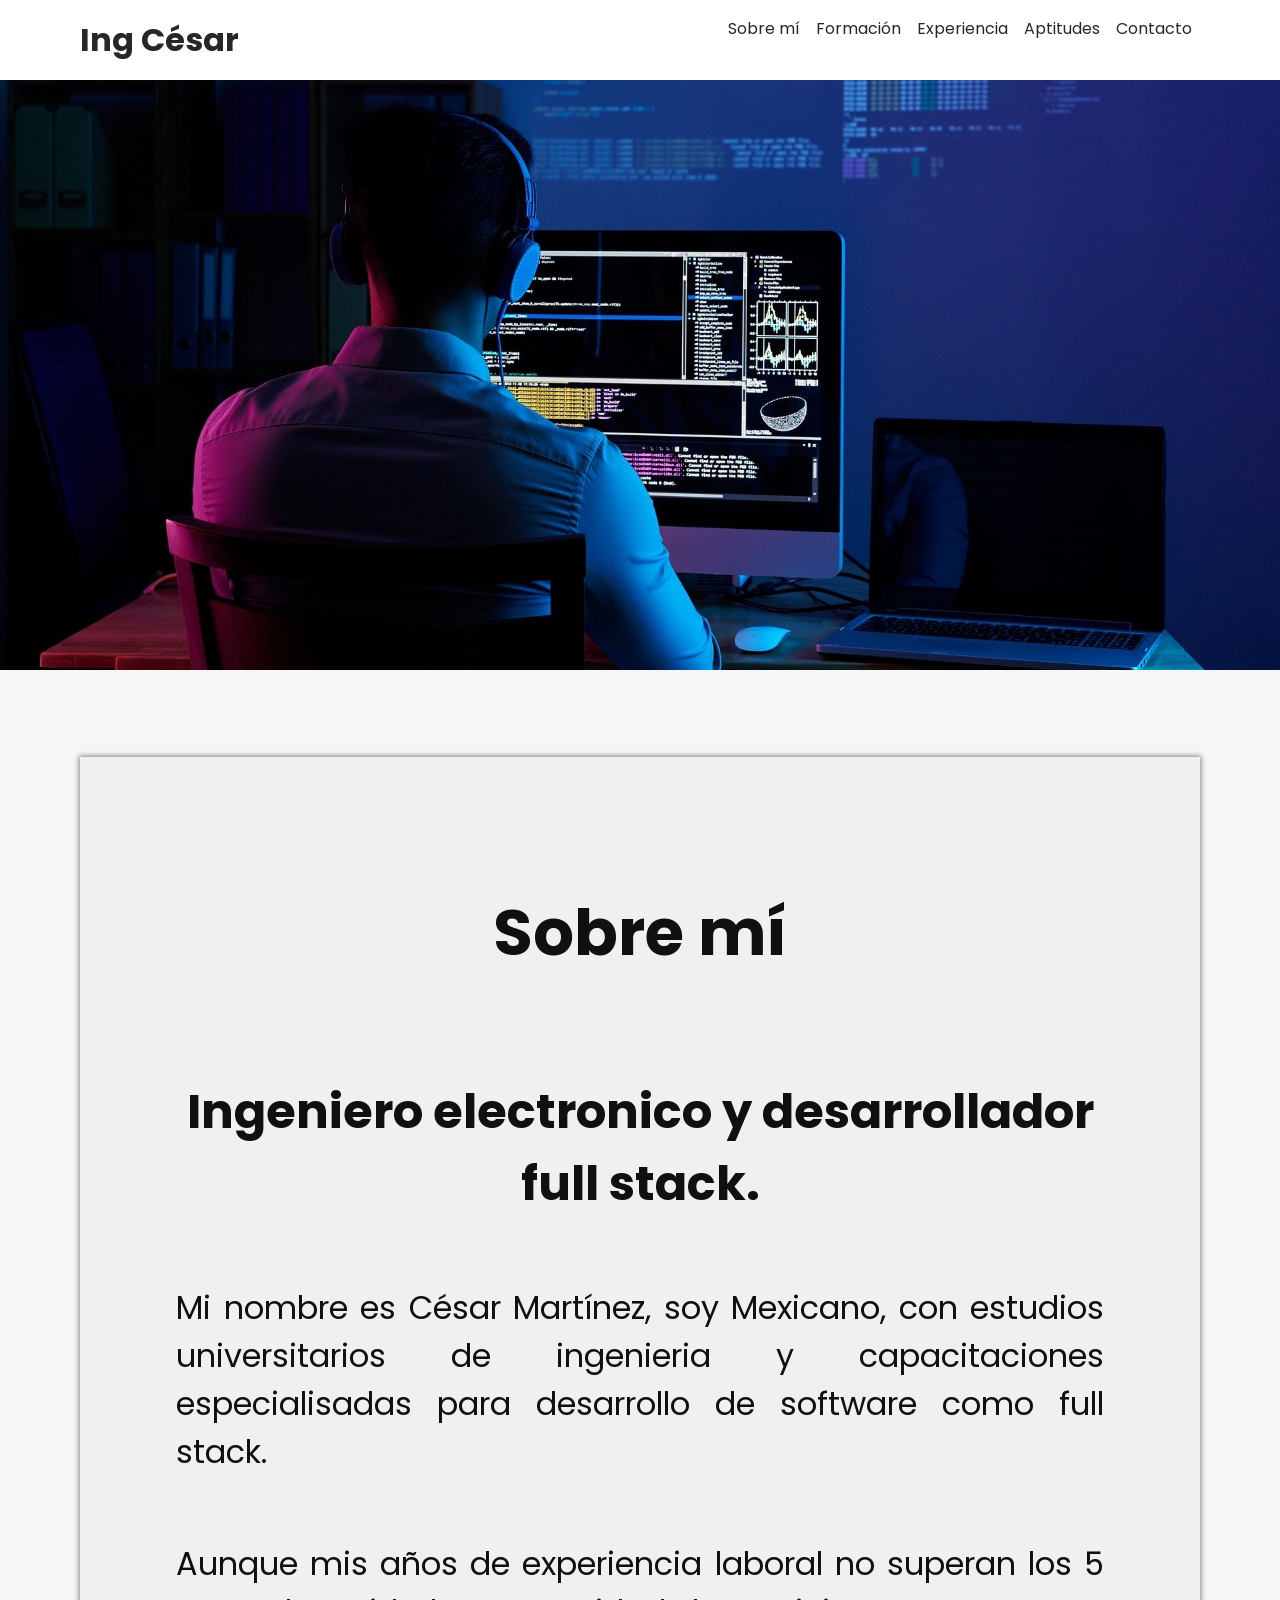
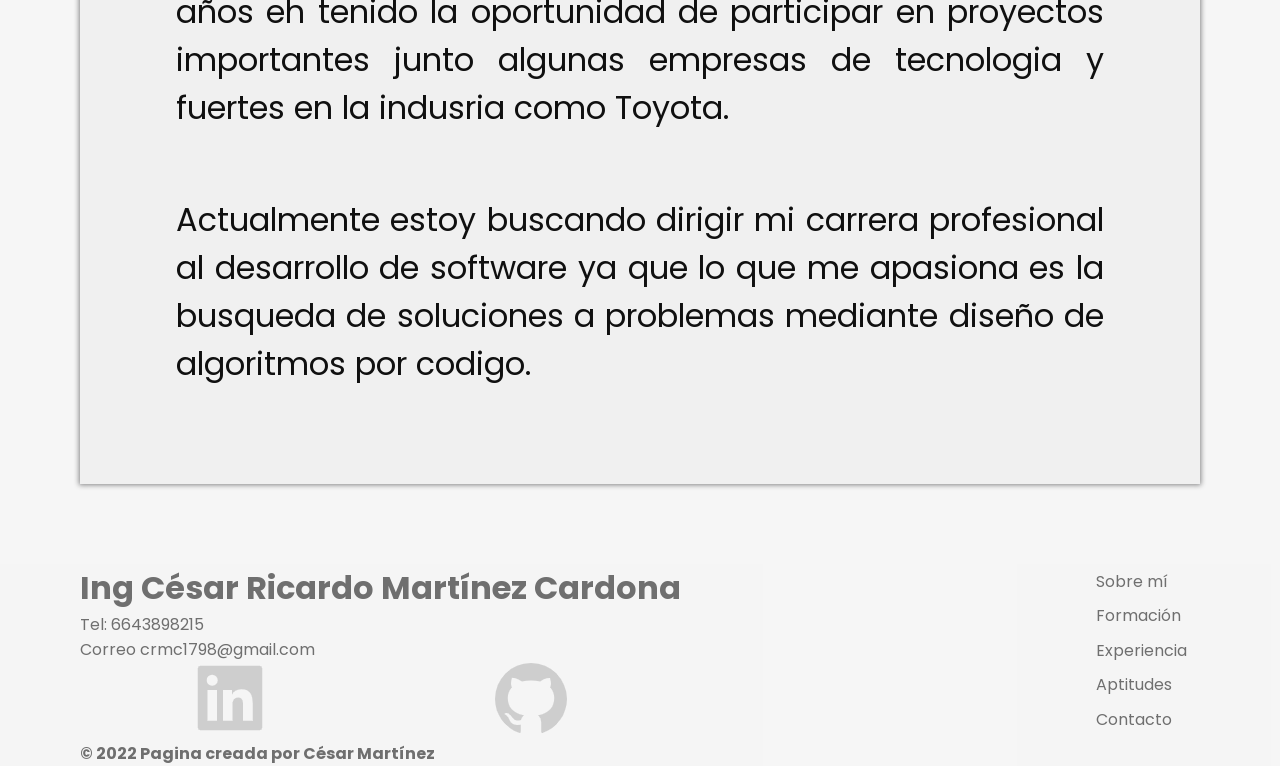
==== index.html @ 4b173de7 "V 1.1" ====
<!DOCTYPE html>
<html lang="en">

<head>
	<meta charset="UTF-8">
	<meta http-equiv="X-UA-Compatible" content="IE=edge">
	<meta name="viewport" content="width=device-width, initial-scale=1.0">
	<title>Ing César Martínez</title>
	<link rel="stylesheet" href="css/style.css">
	<link rel="preconnect" href="https://fonts.googleapis.com">
	<link rel="preconnect" href="https://fonts.gstatic.com" crossorigin>
	<link href="https://fonts.googleapis.com/css2?family=Poppins:wght@200&display=swap" rel="stylesheet">
</head>

<body>
	<div class="wrapper">
		<!-- Header -->
		<header class="main-header">
			<h1 class="logo">Ing César</h1>
			<nav class="menu">
				<ul>
					<li><a class="vinculos" href="index.html">Sobre mí</a></li>
					<li><a class="vinculos" href="pages/Formacion.html">Formación</a></li>
					<li><a class="vinculos" href="pages/Experiencia.html">Experiencia</a></li>
					<li><a class="vinculos" href="pages/Aptitudes.html">Aptitudes</a></li>
					<li><a class="vinculos" href="pages/Contacto.html">Contacto</a></li>
				</ul>
			</nav>
		</header>

		<!-- Section -->
		<section class="main-section">
			<div class="portada1">
				<img class="portada" src="img/skils1.jpg" alt="Codigo">
			</div>

			<div class="sobremi">
				
			</div><div class="sobremi1">
				<div>
					<h2 class="sobremiT">Sobre mí</h2>
				</div>

				<div>
					<h3 class="sobremiS">Ingeniero electronico y desarrollador full stack.</h3>
				</div>

				<div>
					<p class="sobremiP1">Mi nombre es César Martínez, soy Mexicano, con estudios universitarios de
						ingenieria y capacitaciones especialisadas para desarrollo de software como full stack.</p>
				</div>

				<div>
					<p class="sobremiP2">Aunque mis años de experiencia laboral no superan los 5 años eh tenido la
						oportunidad de participar en proyectos importantes junto algunas empresas de tecnologia y
						fuertes en la indusria como Toyota.</p>
				</div>

				<div>
					<p class="sobremiP3">Actualmente estoy buscando dirigir mi carrera profesional al desarrollo de
						software ya que lo que me apasiona es la busqueda de soluciones a problemas mediante diseño
						de algoritmos por codigo.</p>
				</div>
			</div>
		</section>

		<!-- Footer -->
		<footer class="main-footer">
			<div class="c1">
				<h2 class="ing">Ing César Ricardo Martínez Cardona</h2>
				<p>Tel: 6643898215</p>
				<p>Correo crmc1798@gmail.com</p>
	
				<div class="c11">
					<div><a href="#" target="_blank"><img src="img/antFill-linkedin@3x.png" alt=""></a></div>
	
					<div><a href="#" target="_blank"><img src="img/antFill-github@3x.png" alt=""></a></div>
				</div>
	
				<h2 class="autor">© 2022 Pagina creada por César Martínez</h2>
			</div>
	
			<nav class="menu1">
				<ul class="menu11">
					<li><a class="vinculos2" href="index.html">Sobre mí</a></li>
					<li><a class="vinculos2" href="pages/Formacion.html">Formación</a></li>
					<li><a class="vinculos2" href="pages/Experiencia.html">Experiencia</a></li>
					<li><a class="vinculos2" href="pages/Aptitudes.html">Aptitudes</a></li>
					<li><a class="vinculos2" href="pages/Contacto.html">Contacto</a></li>
				</ul>
			</nav>
		</footer>
	</div>

</body>

</html>
---- css/style.css ----
* {
    font-family: 'Poppins', sans-serif;
    margin: 0;
    padding: 0;
}

body {

    min-height: 100vh;
}

.wrapper {
    width: 100%;
    display: grid;
    grid-template-areas:
        "header"
        "section"
        "footer";
}

/*inicio Header*/
.main-header {
    display: flex;
    flex-flow: row wrap;
    background-color: #ffffff;
    align-content: space-around;
    justify-content: space-between;
    height: 5rem;
    color: #101010;
    width: auto;
    opacity: 0.9;
    grid-area: header;
}

.logo {
    margin-left: 5rem;
}

.menu {
    margin-right: 5rem;
}

.menu ul {
    display: flex;
    justify-content: flex-end;
    flex-wrap: wrap;
}

nav ul {
    display: flex;
    flex-flow: row wrap;
    list-style: none;
    padding: 0;
    margin: 0;
}

nav li a {
    color: #101010;
    text-decoration: none;
    font-size: 1rem;
    padding: .5rem;
}

nav li a:hover {
    color: #ffffff;
    background-color: #4774b6;
}
/*Fin Header*/


/*Inicio Footer*/
.menu1 ul {
    display: flex;
    flex-direction: column;
    justify-content: center;
    flex-wrap: wrap;
}

.main-footer {
    display: flex;
    flex-flow: row wrap;
    color: #101010;
    justify-content: space-between;
    background-color: #f0f0f0;
    opacity: 60%;
    width: 100%;
    height: auto;
    margin-top: auto;
    bottom: 0;
    grid-area: footer;
}

.menu1 ul li {
    margin: 0.3rem;
}

.c1 .ing {
    font-size: 2rem;
}

.c1 p {
    font-size: 1rem;
}

.c11 {
    display: flex;
    flex-flow: row wrap;
    justify-content: space-around;
}

.autor {
    font-size: 1rem;
}

.menu1 {
    font-size: 1rem;
    margin-right: 5rem;
}

.c1 {
    margin-left: 5rem;
}
/*Fin Footer*/

/*Inicio pagina Sobre mí*/
.main-section {
    background-color: #f6f6f6;
    grid-area: section;
}

.portada1 {
    margin: 0;
    padding: 0;
}

.portada {
    width: 100%;
}

.sobremi {
    background-color: #EBF0F7;
    margin: 0;
    padding: 0;
    display: flex;
    flex-flow: row nowrap;
}

.sobremi1 {
    display: flex;
    flex-flow: column wrap;
    margin: 5rem 5rem 5rem 5rem;
    padding: 4rem;
    background-color: #f0f0f0;
    color: #101010;
    text-align: justify;
    align-content: space-between;
    box-shadow: 0px 0px 5px 1px #848485;
}

.sobremi1 h2 {
    font-size: 4rem;
    text-align: center;
    margin: 4rem;
}

.sobremi1 h3 {
    font-size: 3rem;
    text-align: center;
    margin: 2rem;
}

.sobremi1 p {
    font-size: 2rem;
    text-align: justify;
    margin: 2rem;
}
/*Fin pagina Sobre mi*/

/*Inicio de pagina Formacion*/
.titulo {
    font-size: 5rem;
}

.contenedor {
    display: flex;
    flex-flow: column wrap;
    justify-content: center;
    align-items: center;
}

.tarjetas {
    margin-top: 1rem;
    margin-bottom: 1rem;
    display: grid;
    gap: 2rem;
    grid-template-areas:
        "tarjeta1 tarjeta2 tarjeta3";
}

.fototarjeta {
    width: 20rem;
}

.tarjeta1 {
    grid-area: tarjeta1;
    padding: 2rem;
    width: 22rem;
    display: flex;
    flex-flow: column wrap;
    align-items: center;
    background-color: #f0f0f0;
    box-shadow: 0px 0px 5px 1px #848485;
}

.tarjeta2 {
    grid-area: tarjeta2;
    padding: 2rem;
    width: 22rem;
    display: flex;
    flex-flow: column wrap;
    align-items: center;
    background-color: #f0f0f0;
    box-shadow: 0px 0px 5px 1px #848485;
}

.tarjeta3 {
    grid-area: tarjeta3;
    padding: 2rem;
    width: 22rem;
    display: flex;
    flex-flow: column wrap;
    align-items: center;
    background-color: #f0f0f0;
    box-shadow: 0px 0px 5px 1px #848485;
}

.tarjeta1:hover {
    transform: scale(1.1);
}

.tarjeta2:hover {
    transform: scale(1.1);
}

.tarjeta3:hover {
    transform: scale(1.1);
}

.textotarjeta {
    display: flex;
    flex-flow: column wrap;
    justify-content: space-around;
}

.textotarjeta h2 {
    font-size: 2rem;
    text-align: center;
    margin-bottom: 0.5rem;
}

.textotarjeta h3 {
    font-size: 1.3rem;
    margin-bottom: 0.5rem;
}

.textotarjeta p {
    font-size: 20px;
    text-align: justify;
}
/*Fin de pagina Formacion*/

/*Inicio de pagina Experiencia*/
.tarjetasH {
    padding: 1rem;
    margin: 1rem;
    display: grid;
    gap: 2rem;
    grid-template-areas:
        "tarjetaH1 tarjetaH2 tarjetaH3";
}

.fototarjetaH {
    width: 25rem;
}

.tarjetaH1:hover {
    transform: scale(1.1);
}

.tarjetaH2:hover {
    transform: scale(1.1);
}

.tarjetaH3:hover {
    transform: scale(1.1);
}

.tarjetaH1 {
    padding: 2rem;
    width: 30rem;
    display: flex;
    flex-flow: column wrap;
    align-items: center;
    background-color: #f0f0f0;
    box-shadow: 0px 0px 5px 1px #848485;
}

.tarjetaH2 {
    padding: 2rem;
    width: 30rem;
    display: flex;
    flex-flow: column wrap;
    align-items: center;
    background-color: #f0f0f0;
    box-shadow: 0px 0px 5px 1px #848485;
}

.tarjetaH3 {
    padding: 2rem;
    width: 30rem;
    display: flex;
    flex-flow: column wrap;
    align-items: center;
    background-color: #f0f0f0;
    box-shadow: 0px 0px 5px 1px #848485;
}
/*Fin de pagina Experiencia*/

/*Inicio de pagina Aptitudes*/
.contenedorA {
    padding: 2rem;
    display: grid;
    gap: 2rem;
    grid-template-areas:
        "tarjetaA tarjetaA ";

}

.tarjetaA1 {
    margin: 2rem;
    padding: 2rem;
    width: 30rem;
    display: flex;
    flex-flow: column wrap;
    align-items: flex-start;
    text-align: justify;
    background-color: #f0f0f0;
    box-shadow: 0px 0px 5px 1px #848485;
}

.tarjetaA2 {
    margin: 2rem;
    padding: 2rem;
    width: 30rem;
    display: flex;
    flex-flow: column wrap;
    align-items: flex-start;
    text-align: justify;
    background-color: #f0f0f0;
    box-shadow: 0px 0px 5px 1px #848485;
}

.tarjetaA1:hover {
    transform: scale(1.1);
}

.tarjetaA2:hover {
    transform: scale(1.1);
}

h1 {
    text-align: center;
}

ul {
    list-style: circle;
    padding: 30px;
}
/*Fin de pagina Aptitudes*/

/*Inicio de pagina Contacto*/
.formulario {
    background-color: #f0f0f0;
    margin: 2rem;
    padding: 2rem;
    box-shadow: 0px 0px 5px 1px #848485;
}

form {
    display: flex;
    flex-flow: column wrap;
    width: 30rem;
    height: 20rem;
    justify-content: space-between;
}

.tunombre {
    display: flex;
    flex-flow: row wrap;
    justify-content: space-between;
}

.tucorreo {
    display: flex;
    flex-flow: row wrap;
    justify-content: space-between;
}

.tucomentario {
    display: flex;
    flex-flow: row wrap;
    justify-content: space-between;
}

.enviar {
    display: flex;
    flex-flow: row wrap;
    justify-content: end;
}

.enviarB {
    width: 15rem;
}

.CV {
    margin: 3rem;
}

.enviarCV {
    width: 15rem;
    height: 3rem;
}

.mapa {
    margin: 3rem;
}

#Tu_comentario,
#Tu_correo,
#Nombre {
    width: 15rem;
    background-color: #ffffff;
    border: none;
    box-shadow: 0px 0px 5px 1px #848485;
}
/*Fin de pagina contacto*/


/*Ajuste para mobile*/
@media(max-width:800px) {

    /*Inicio Header*/
    .main-header {
        flex-flow: column wrap;
        align-content: center;
        justify-content: center;
        height: auto;
        color: #101010;
    }

    .logo {
        margin-left: 0;
    }

    .menu {
        margin-right: 0;
    }

    .menu ul {
        justify-content: center;
    }

    nav li a {
        font-size: .9rem;
        padding: .3rem;
    }
    /*Fin Header*/

    /*Inicio pagina Sobre mí*/
    .sobremi1 {
        padding: 20px;
        margin: 20px;
    }

    .sobremi1 h2 {
        font-size: 1.5rem;
        margin: 0.2rem;
    }

    .sobremi1 h3 {
        font-size: 1.3rem;
        margin: 0.5rem;
    }

    .sobremi1 p {
        font-size: 1rem;
        margin: 0.5rem;
    }
    /*Fin pagina Sobre mi*/

    /*Inicio Footer*/
    .c1 .ing {
        font-size: 1rem;
    }

    .c1 p {
        font-size: 1rem;
    }


    .autor {
        font-size: 0.6rem;
    }

    .menu1 {
        margin-right: 1rem;
    }

    .c1 {
        margin-left: 1rem;
    }
    /*Fin Footer*/

    /*Inicio de pagina Formacion*/
    .titulo {
        font-size: 2rem;
    }

    .tarjetas {
        display: grid;
        gap: 20px;
        grid-template-areas:
            "tarjeta1"
            "tarjeta2"
            "tarjeta3";
    }
    /*Fin de pagina Formacion*/

    /*Inicio de pagina Experiencia*/
    .tarjetasH {
        padding: 1rem;
        margin: 1rem;
        display: grid;
        gap: 2rem;
        grid-template-areas:
            "tarjetaH1"
            "tarjetaH2"
            "tarjetaH3";
    }
    /*Fin de pagina Experiencia*/

    /*Inicio de pagina Aptitudes*/
    .contenedorA {
        padding: 2rem;
        display: grid;
        gap: 2rem;
        grid-template-areas:
            "tarjetaA "
            "tarjetaA";

    }
    /*Fin de pagina Aptitudes*/

}
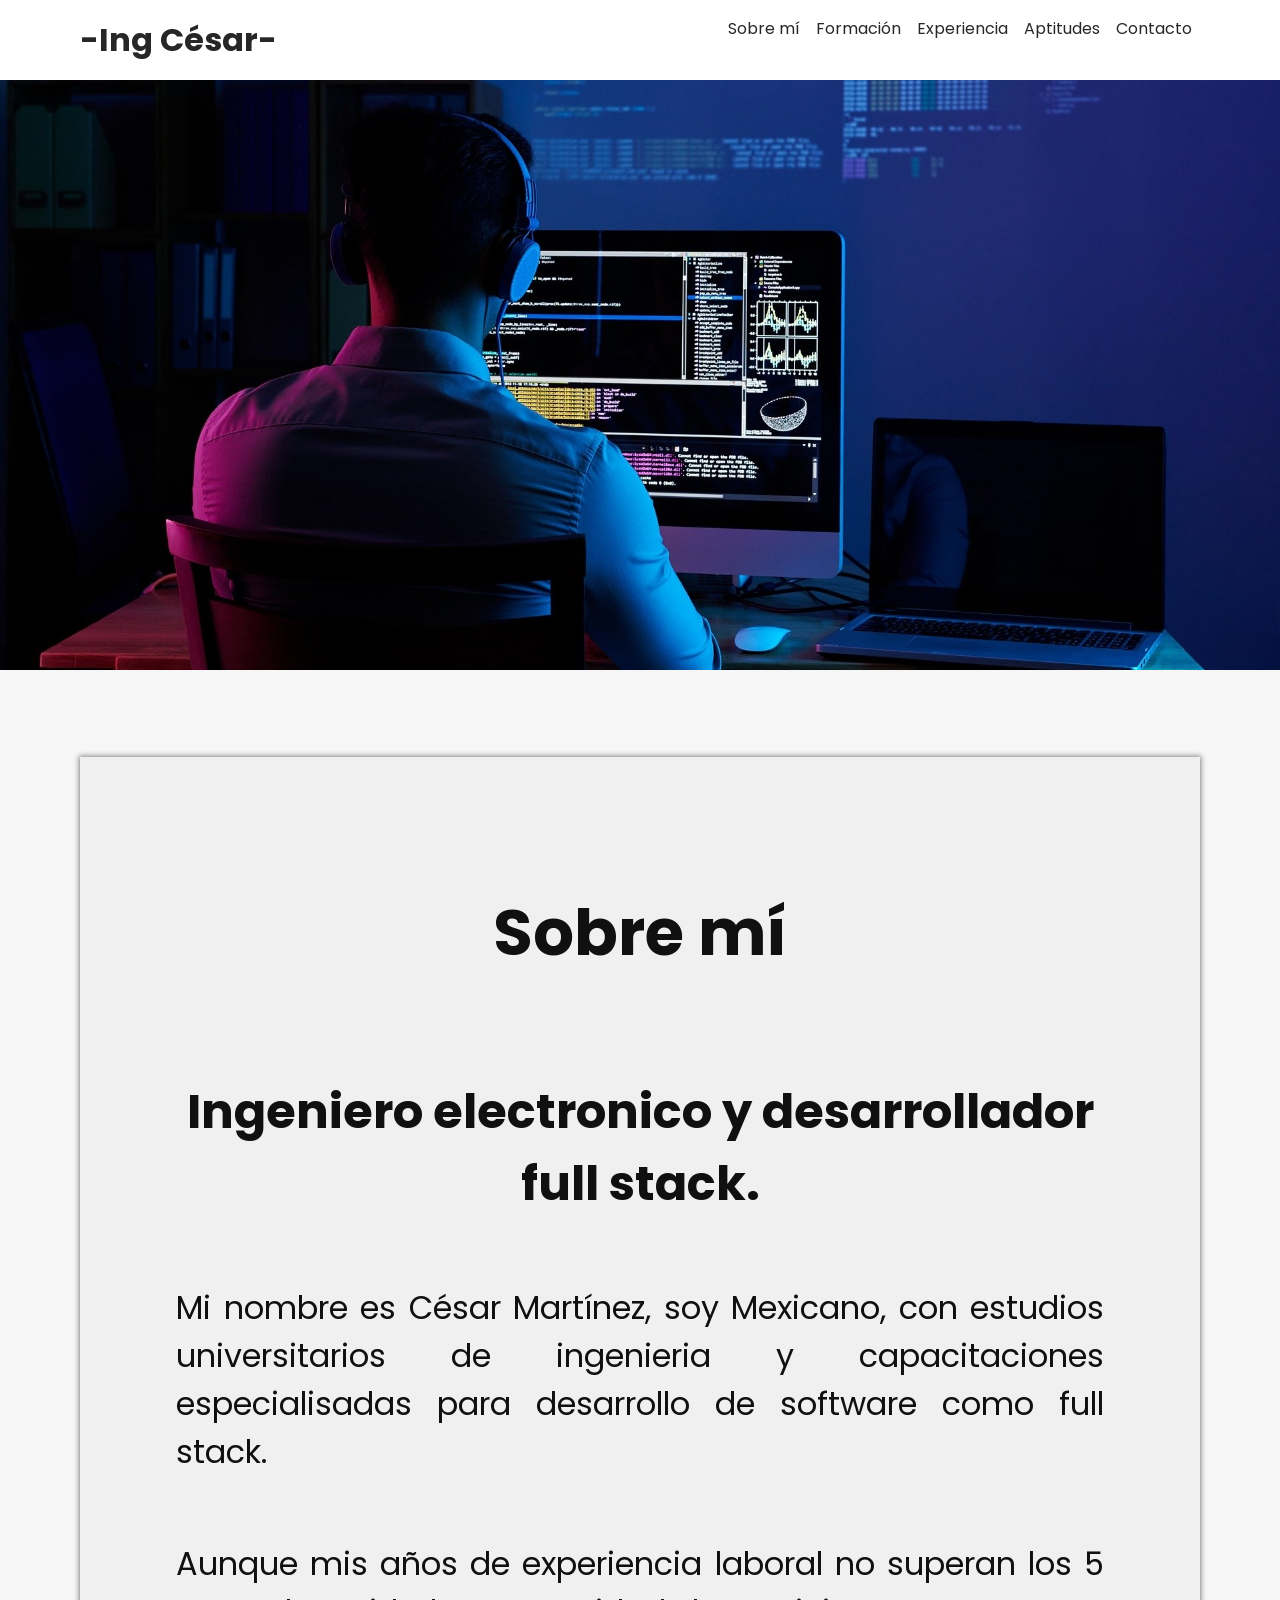
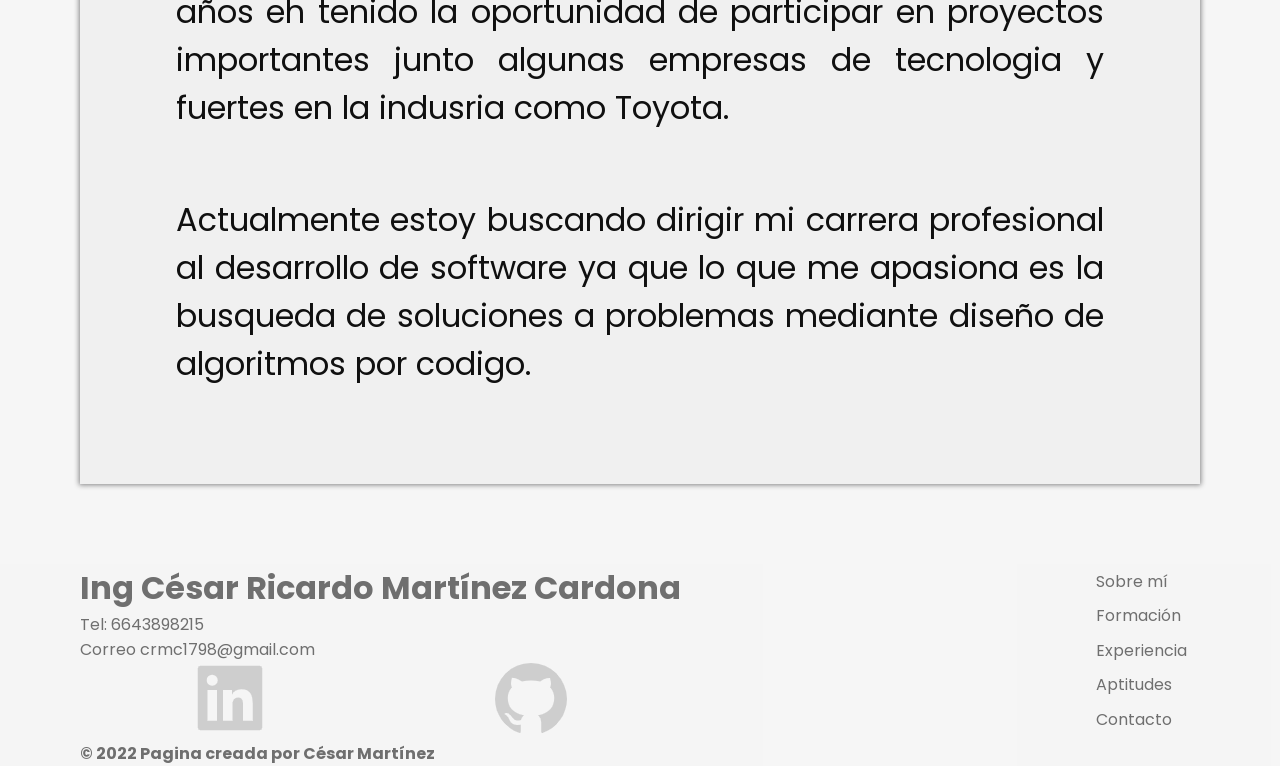
==== commit 91519569: "v1.2" ====
--- a/index.html
+++ b/index.html
@@ -16,7 +16,7 @@
 	<div class="wrapper">
 		<!-- Header -->
 		<header class="main-header">
-			<h1 class="logo">Ing César</h1>
+			<h1 class="logo">-Ing César-</h1>
 			<nav class="menu">
 				<ul>
 					<li><a class="vinculos" href="index.html">Sobre mí</a></li>
